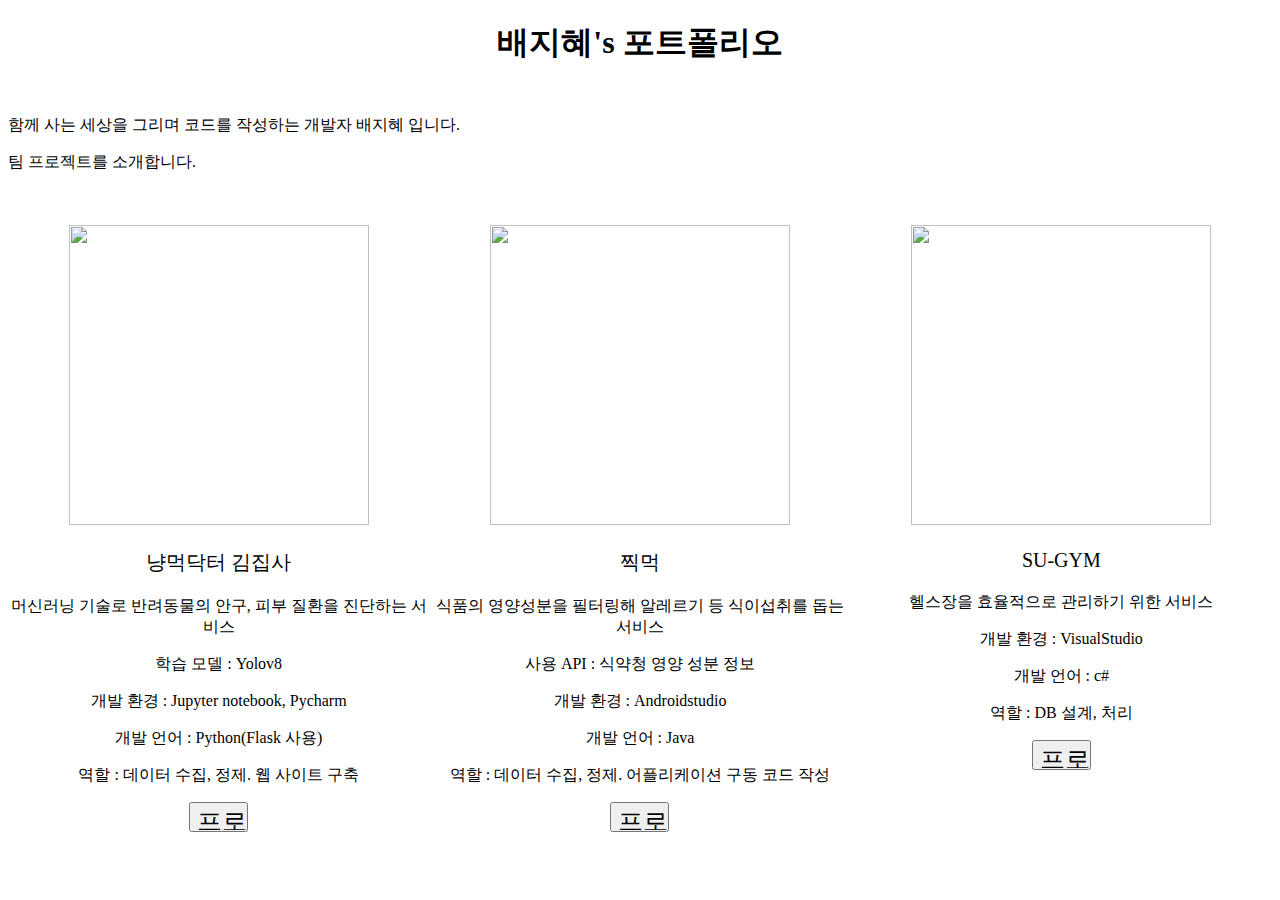
==== index.html @ 4608800d "file name change" ====
<!DOCTYPE html>
<html>
    <head>
        <meta charset="UTF-8">
        <title> My Portfolio </title>
        <link rel="stylesheet" href="style.css">
    </head>
    <body>
        <h1> 배지혜's 포트폴리오 </h1>
        <div id="txt_welcome"></div>
            <P>함께 사는 세상을 그리며 코드를 작성하는 개발자 배지혜 입니다.</P>
            <p>팀 프로젝트를 소개합니다.</p>
            <br>
            <br>
        </div>
        <div style="display:grid; grid-template-columns: 1fr 1fr 1fr;">
            <div class="project">
                <img class="project_img" src="./img/mndoc.png">
                <p class="project_title"> 냥먹닥터 김집사 </p>
                <p> 머신러닝 기술로 반려동물의 안구, 피부 질환을 진단하는 서비스</p>
                <P> 학습 모델 : Yolov8 </P>
                <P> 개발 환경 : Jupyter notebook, Pycharm </P>
                <P> 개발 언어 : Python(Flask 사용) </P>
                <p> 역할 : 데이터 수집, 정제. 웹 사이트 구축</p>
        
                <input class="project_button" type="button" value="프로젝트 상세 설명"
                onclick="alert('준비중입니다.');">
            </div>
            <div class="project">
                <img class="project_img" src="./img/jjicmuk.png">
                <p class="project_title"> 찍먹 </p>
                <p> 식품의 영양성분을 필터링해 알레르기 등 식이섭취를 돕는 서비스</p>
                <p> 사용 API : 식약청 영양 성분 정보</p>
                <P> 개발 환경 : Androidstudio </P>
                <P> 개발 언어 : Java </P>
                <p> 역할 : 데이터 수집, 정제. 어플리케이션 구동 코드 작성</p>
                <input class="project_button" type="button" value="프로젝트 상세 설명"
                onclick="alert('준비중입니다.');">

            </div>
            <div class="project">
                <img class="project_img" src="./img/gym.png">
                <p class="project_title"> SU-GYM </p>
                <p> 헬스장을 효율적으로 관리하기 위한 서비스</p>
                <P> 개발 환경 : VisualStudio </P>
                <P> 개발 언어 : c# </P>
                <p> 역할 : DB 설계, 처리</p>
                <input class="project_button" type="button" value="프로젝트 상세 설명"
                onclick="alert('준비중입니다.');">
            </div>
        </div>



    </body>


</html>
---- style.css ----
h1 {
    text-align: center;
}

#txt_welcome {
    text-align: center;
    margin-bottom: 50px;
}

.project {
    text-align: center;
}

.project_title {
    font-size: 20px;
}

.project_button {
    font-size: 25px;
    width: 59px;
    height: 30px;
}

.project_img {
    width: 300px;
    height: 300px;
}
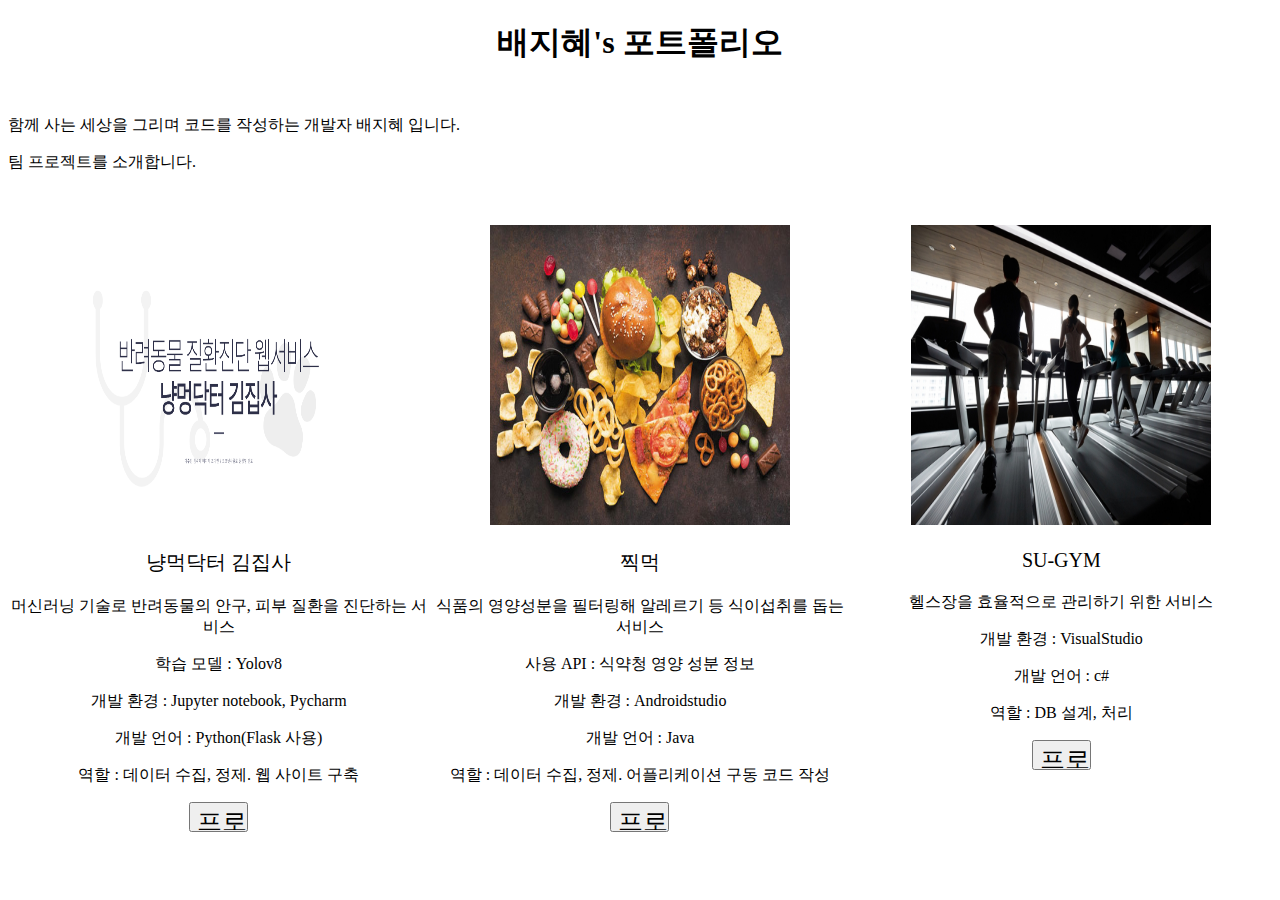
==== commit fdcee666: "Update index.html" ====
--- a/index.html
+++ b/index.html
@@ -15,7 +15,7 @@
         </div>
         <div style="display:grid; grid-template-columns: 1fr 1fr 1fr;">
             <div class="project">
-                <img class="project_img" src="./img/mndoc.png">
+                <img class="project_img" src="./image/mndoc.png">
                 <p class="project_title"> 냥먹닥터 김집사 </p>
                 <p> 머신러닝 기술로 반려동물의 안구, 피부 질환을 진단하는 서비스</p>
                 <P> 학습 모델 : Yolov8 </P>
@@ -27,7 +27,7 @@
                 onclick="alert('준비중입니다.');">
             </div>
             <div class="project">
-                <img class="project_img" src="./img/jjicmuk.png">
+                <img class="project_img" src="./image/jjicmuk.png">
                 <p class="project_title"> 찍먹 </p>
                 <p> 식품의 영양성분을 필터링해 알레르기 등 식이섭취를 돕는 서비스</p>
                 <p> 사용 API : 식약청 영양 성분 정보</p>
@@ -39,7 +39,7 @@
 
             </div>
             <div class="project">
-                <img class="project_img" src="./img/gym.png">
+                <img class="project_img" src="./image/gym.png">
                 <p class="project_title"> SU-GYM </p>
                 <p> 헬스장을 효율적으로 관리하기 위한 서비스</p>
                 <P> 개발 환경 : VisualStudio </P>
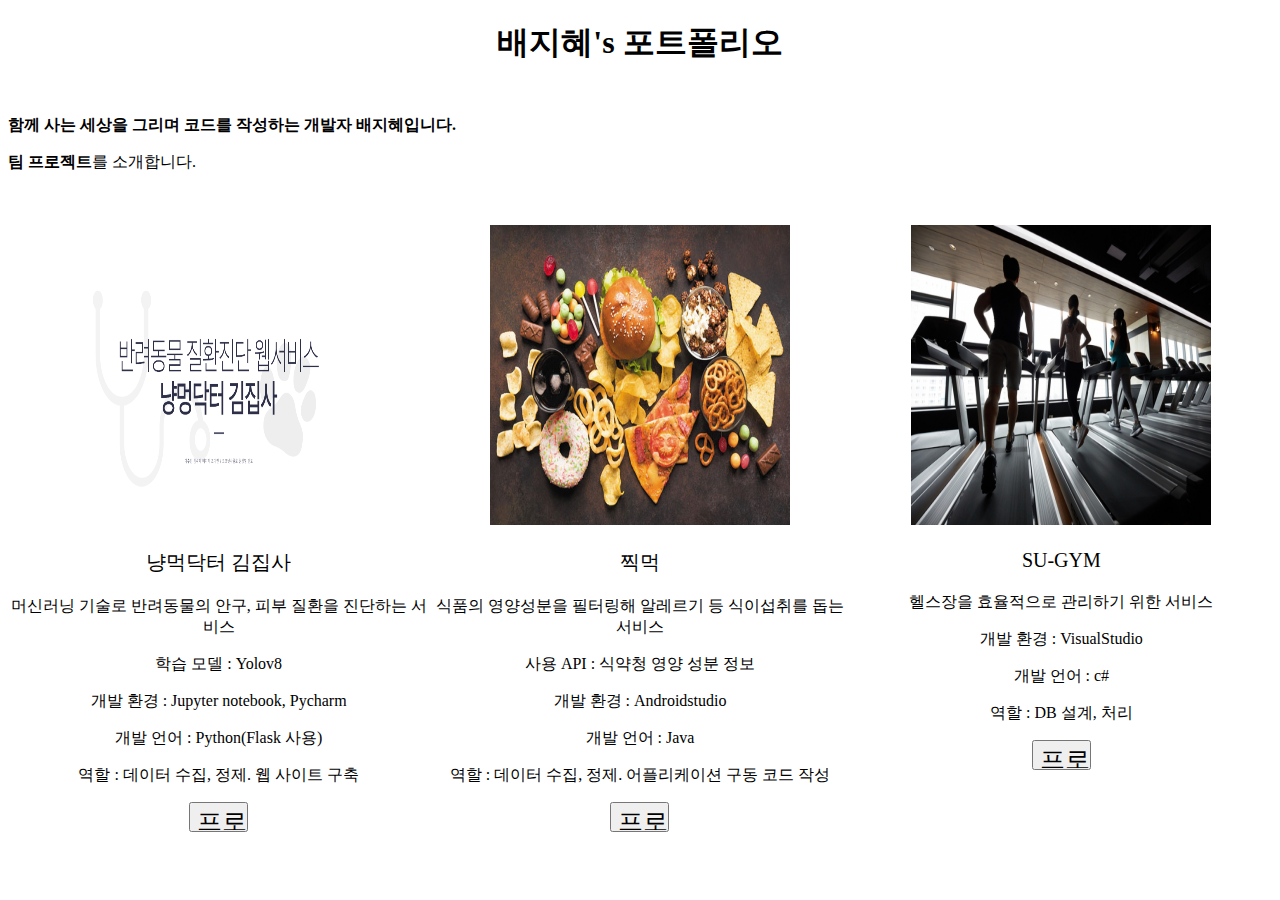
==== commit 1ec216b5: "feat:style change" ====
--- a/index.html
+++ b/index.html
@@ -8,8 +8,8 @@
     <body>
         <h1> 배지혜's 포트폴리오 </h1>
         <div id="txt_welcome"></div>
-            <P>함께 사는 세상을 그리며 코드를 작성하는 개발자 배지혜 입니다.</P>
-            <p>팀 프로젝트를 소개합니다.</p>
+            <P><b>함께 사는 세상을 그리며 코드를 작성하는 개발자 배지혜입니다.</b></P>
+            <p><b>팀 프로젝트</b>를 소개합니다.</p>
             <br>
             <br>
         </div>
--- a/style.css
+++ b/style.css
@@ -3,6 +3,11 @@
 }
 
 #txt_welcome {
+    text-align: center;
+    margin-bottom: 50px;
+}
+
+#txt_welcome p{
     text-align: center;
     margin-bottom: 50px;
 }
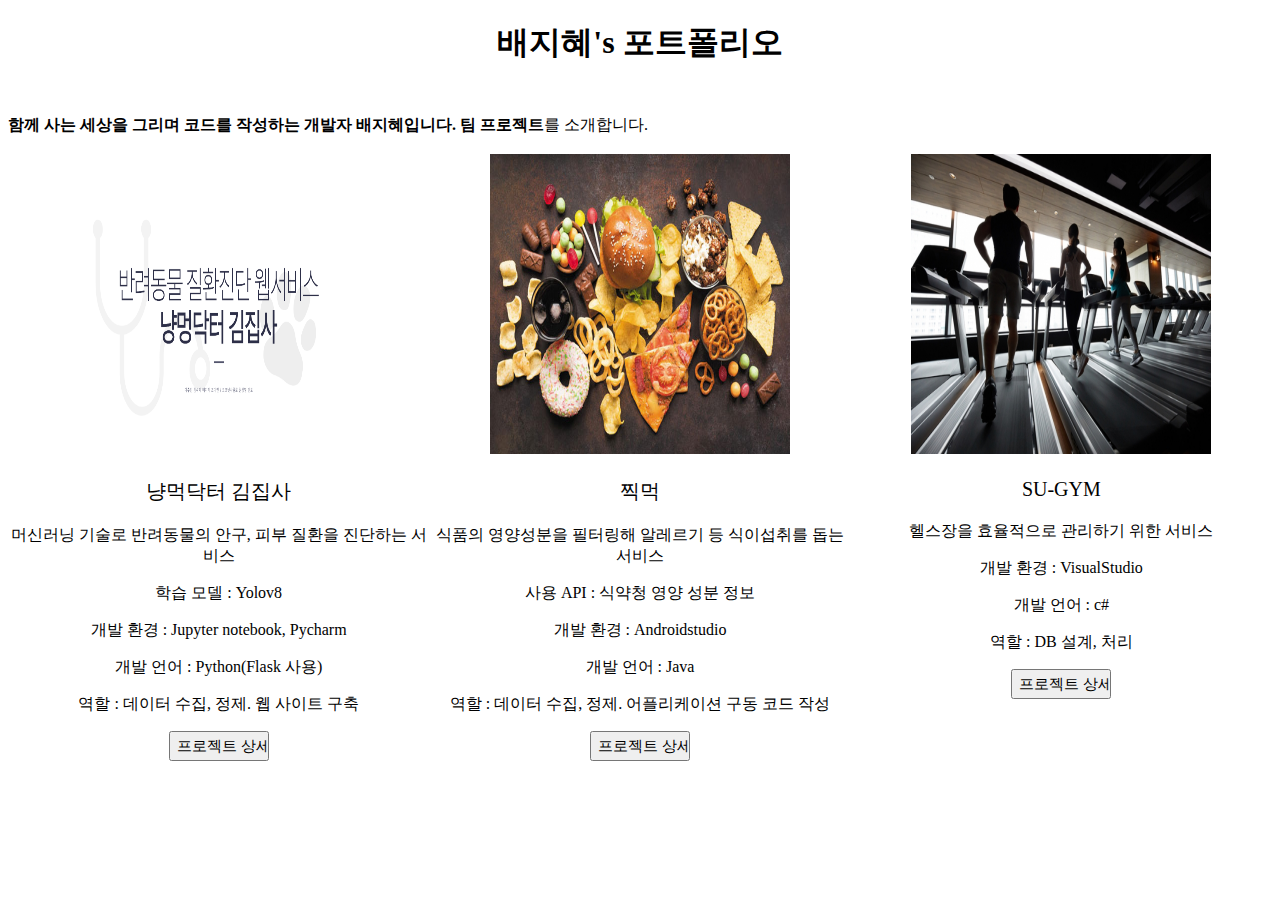
==== commit 2d5f5b12: "Update button style.css" ====
--- a/index.html
+++ b/index.html
@@ -8,8 +8,8 @@
     <body>
         <h1> 배지혜's 포트폴리오 </h1>
         <div id="txt_welcome"></div>
-            <P><b>함께 사는 세상을 그리며 코드를 작성하는 개발자 배지혜입니다.</b></P>
-            <p><b>팀 프로젝트</b>를 소개합니다.</p>
+            <b>함께 사는 세상을 그리며 코드를 작성하는 개발자 배지혜입니다.</b>
+            <b>팀 프로젝트</b>를 소개합니다.
             <br>
             <br>
         </div>
--- a/style.css
+++ b/style.css
@@ -21,8 +21,8 @@
 }
 
 .project_button {
-    font-size: 25px;
-    width: 59px;
+    font-size: 15px;
+    width: 100px;
     height: 30px;
 }
 
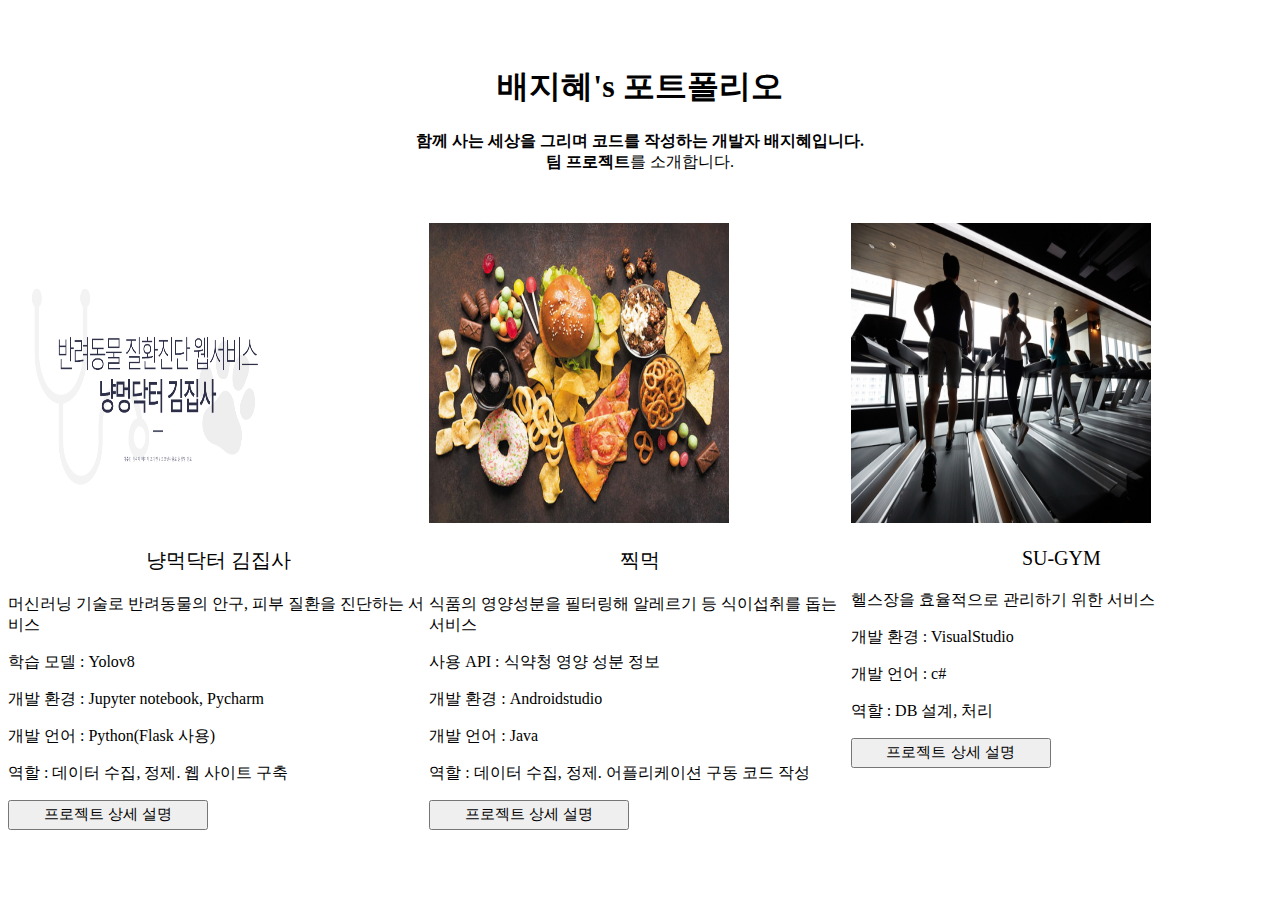
==== commit 7c598536: "Update style.css" ====
--- a/index.html
+++ b/index.html
@@ -6,11 +6,11 @@
         <link rel="stylesheet" href="style.css">
     </head>
     <body>
+        <br><br>
         <h1> 배지혜's 포트폴리오 </h1>
-        <div id="txt_welcome"></div>
-            <b>함께 사는 세상을 그리며 코드를 작성하는 개발자 배지혜입니다.</b>
+        <div id="txt_welcome">
+            <b>함께 사는 세상을 그리며 코드를 작성하는 개발자 배지혜입니다.</b><br>
             <b>팀 프로젝트</b>를 소개합니다.
-            <br>
             <br>
         </div>
         <div style="display:grid; grid-template-columns: 1fr 1fr 1fr;">
--- a/style.css
+++ b/style.css
@@ -7,22 +7,18 @@
     margin-bottom: 50px;
 }
 
-#txt_welcome p{
-    text-align: center;
-    margin-bottom: 50px;
-}
-
 .project {
-    text-align: center;
+    text-align: left;
 }
 
 .project_title {
+    text-align: center;
     font-size: 20px;
 }
 
 .project_button {
     font-size: 15px;
-    width: 100px;
+    width: 200px;
     height: 30px;
 }
 
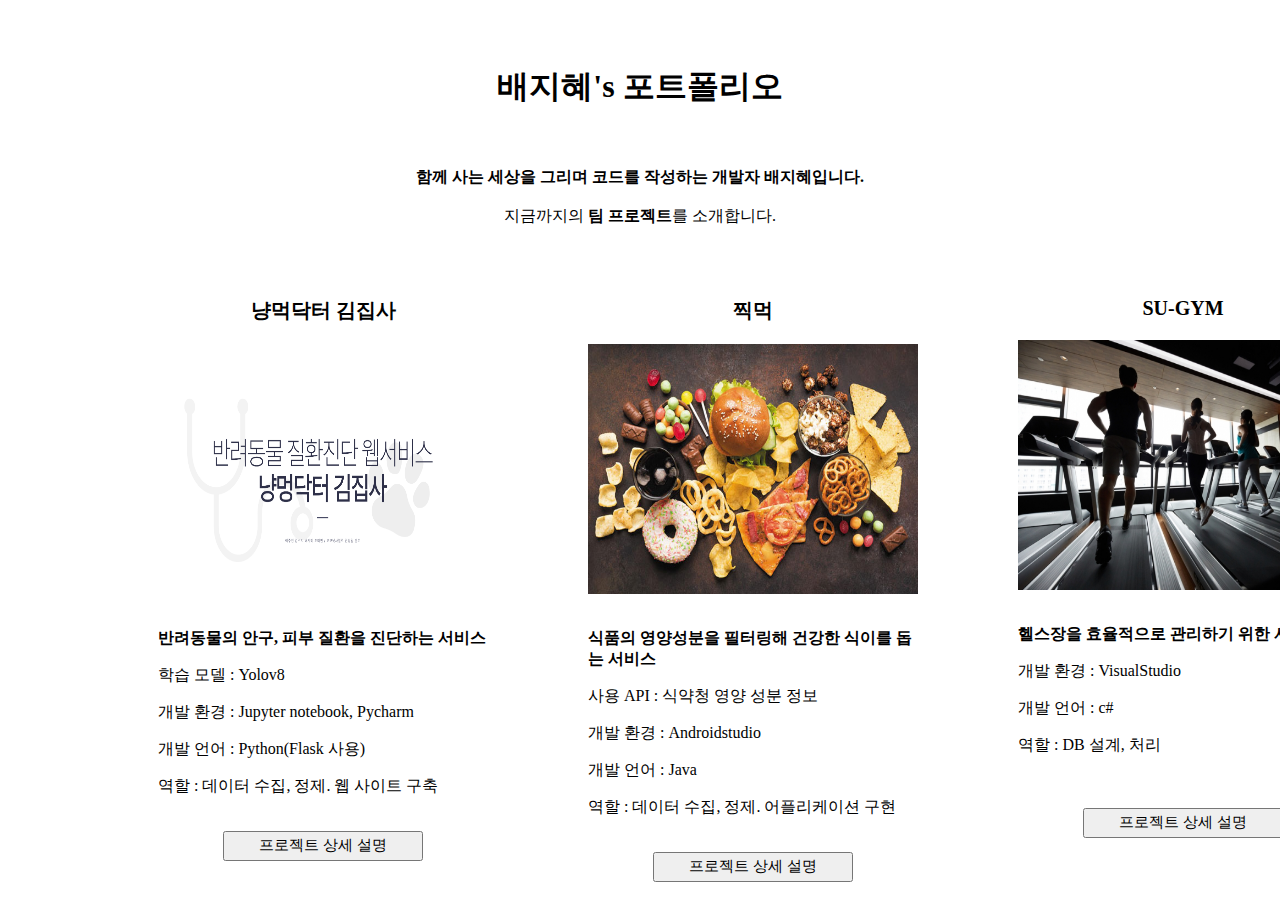
==== commit 76a30673: "feat:style update" ====
--- a/index.html
+++ b/index.html
@@ -7,44 +7,44 @@
     </head>
     <body>
         <br><br>
-        <h1> 배지혜's 포트폴리오 </h1>
+        <h1> 배지혜's 포트폴리오 </h1><br><br>
         <div id="txt_welcome">
-            <b>함께 사는 세상을 그리며 코드를 작성하는 개발자 배지혜입니다.</b><br>
-            <b>팀 프로젝트</b>를 소개합니다.
+            <b>함께 사는 세상을 그리며 코드를 작성하는 개발자 배지혜입니다.</b><br><br>
+            지금까지의 <b>팀 프로젝트</b>를 소개합니다.
             <br>
         </div>
-        <div style="display:grid; grid-template-columns: 1fr 1fr 1fr;">
+        <div class="projects" style="display:grid; grid-template-columns: 1fr 1fr 1fr;">
             <div class="project">
-                <img class="project_img" src="./image/mndoc.png">
-                <p class="project_title"> 냥먹닥터 김집사 </p>
-                <p> 머신러닝 기술로 반려동물의 안구, 피부 질환을 진단하는 서비스</p>
+                <p class="project_title"><b> 냥먹닥터 김집사 </b></p>
+                <img class="project_img" src="./image/mndoc.png"><br>
+                <p> <b>반려동물의 안구, 피부 질환을 진단하는 서비스</b></p>
                 <P> 학습 모델 : Yolov8 </P>
                 <P> 개발 환경 : Jupyter notebook, Pycharm </P>
                 <P> 개발 언어 : Python(Flask 사용) </P>
-                <p> 역할 : 데이터 수집, 정제. 웹 사이트 구축</p>
+                <p> 역할 : 데이터 수집, 정제. 웹 사이트 구축</p><br>
         
                 <input class="project_button" type="button" value="프로젝트 상세 설명"
                 onclick="alert('준비중입니다.');">
             </div>
             <div class="project">
-                <img class="project_img" src="./image/jjicmuk.png">
-                <p class="project_title"> 찍먹 </p>
-                <p> 식품의 영양성분을 필터링해 알레르기 등 식이섭취를 돕는 서비스</p>
+                <p class="project_title"><b> 찍먹 </b></p>
+                <img class="project_img" src="./image/jjicmuk.png"><br>
+                <p><b> 식품의 영양성분을 필터링해 건강한 식이를 돕는 서비스 </b></p>
                 <p> 사용 API : 식약청 영양 성분 정보</p>
                 <P> 개발 환경 : Androidstudio </P>
                 <P> 개발 언어 : Java </P>
-                <p> 역할 : 데이터 수집, 정제. 어플리케이션 구동 코드 작성</p>
+                <p> 역할 : 데이터 수집, 정제. 어플리케이션 구현</p><br>
                 <input class="project_button" type="button" value="프로젝트 상세 설명"
                 onclick="alert('준비중입니다.');">
 
             </div>
             <div class="project">
-                <img class="project_img" src="./image/gym.png">
-                <p class="project_title"> SU-GYM </p>
-                <p> 헬스장을 효율적으로 관리하기 위한 서비스</p>
+                <p class="project_title"><b> SU-GYM </b></p>
+                <img class="project_img" src="./image/gym.png"><br>
+                <p><b> 헬스장을 효율적으로 관리하기 위한 서비스 </b></p>
                 <P> 개발 환경 : VisualStudio </P>
                 <P> 개발 언어 : c# </P>
-                <p> 역할 : DB 설계, 처리</p>
+                <p> 역할 : DB 설계, 처리</p><br><br>
                 <input class="project_button" type="button" value="프로젝트 상세 설명"
                 onclick="alert('준비중입니다.');">
             </div>
--- a/style.css
+++ b/style.css
@@ -7,8 +7,16 @@
     margin-bottom: 50px;
 }
 
+.projects {
+    margin-left: 100px;
+    margin-right: 100px;
+
+}
+
 .project {
     text-align: left;
+    margin-left: 50px;
+    margin-right: 50px;
 }
 
 .project_title {
@@ -20,9 +28,15 @@
     font-size: 15px;
     width: 200px;
     height: 30px;
+    display: block;
+    margin: 0 auto;
+    text-align: center;
+
 }
 
 .project_img {
-    width: 300px;
-    height: 300px;
+    width: 330px;
+    height: 250px;
+    display: block;
+    margin: 0 auto;
 }